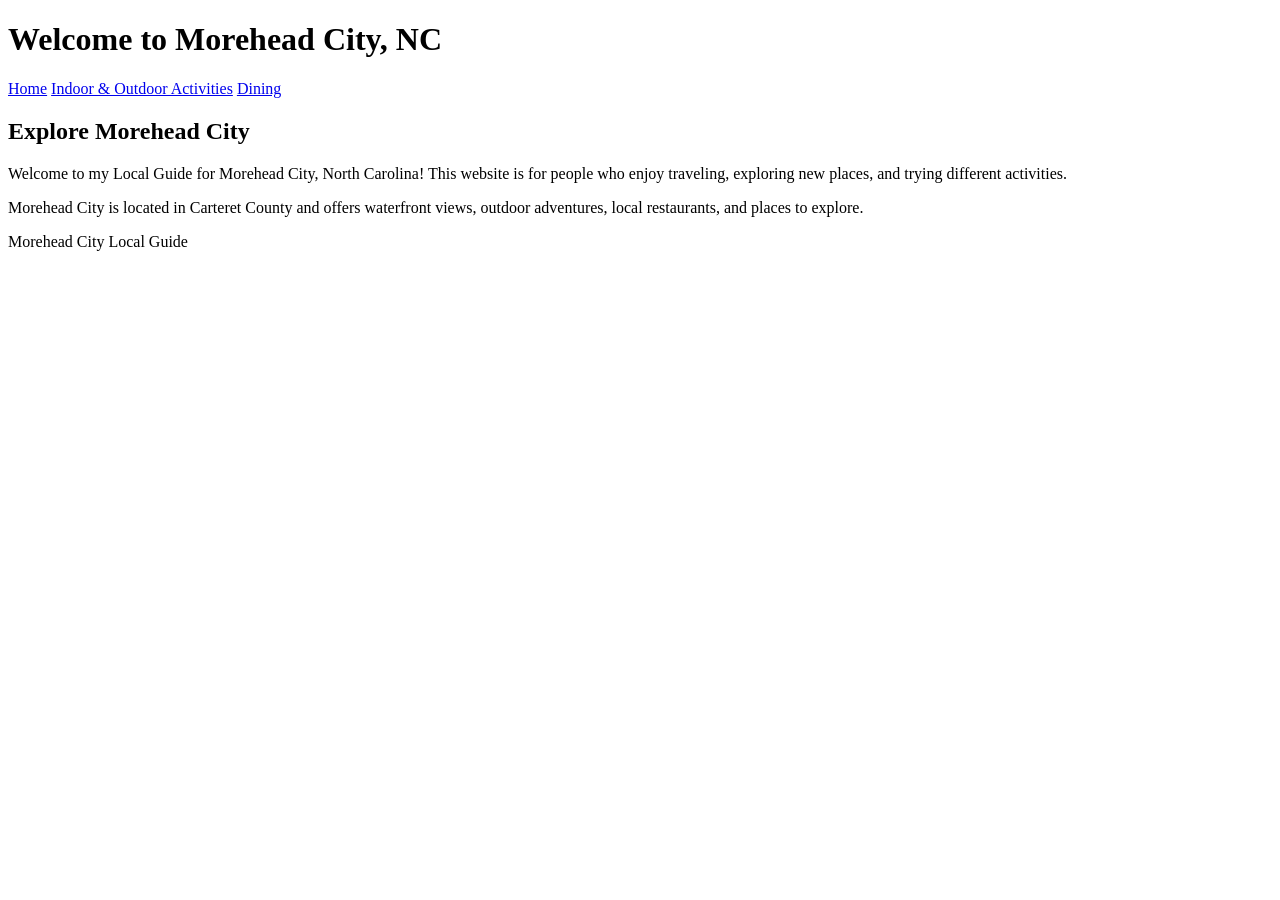
==== index.html @ 03126b9b "Create index.html for Morehead City Local Guide This file serves as the main HTML structure for the " ====
<!DOCTYPE html>
<html lang="en">
<head>
    <meta charset="UTF-8">
    <meta name="viewport" content="width=device-width, initial-scale=1.0">
    <title>Home | Morehead City Local Guide</title>
    <link rel="stylesheet" href="css/style.css">
</head>
<body>

    <header>
        <h1>Welcome to Morehead City, NC</h1>

        <nav>
            <a href="index.html">Home</a>
            <a href="activities.html">Indoor & Outdoor Activities</a>
            <a href="dining.html">Dining</a>
        </nav>
    </header>

    <main>
        <h2>Explore Morehead City</h2>

        <p>
            Welcome to my Local Guide for Morehead City,
            North Carolina! This website is for people who
            enjoy traveling, exploring new places, and
            trying different activities.
        </p>

        <p>
            Morehead City is located in Carteret County
            and offers waterfront views, outdoor adventures,
            local restaurants, and places to explore.
        </p>
    </main>

    <footer>
        <p>Morehead City Local Guide</p>
    </footer>

</body>
</html>
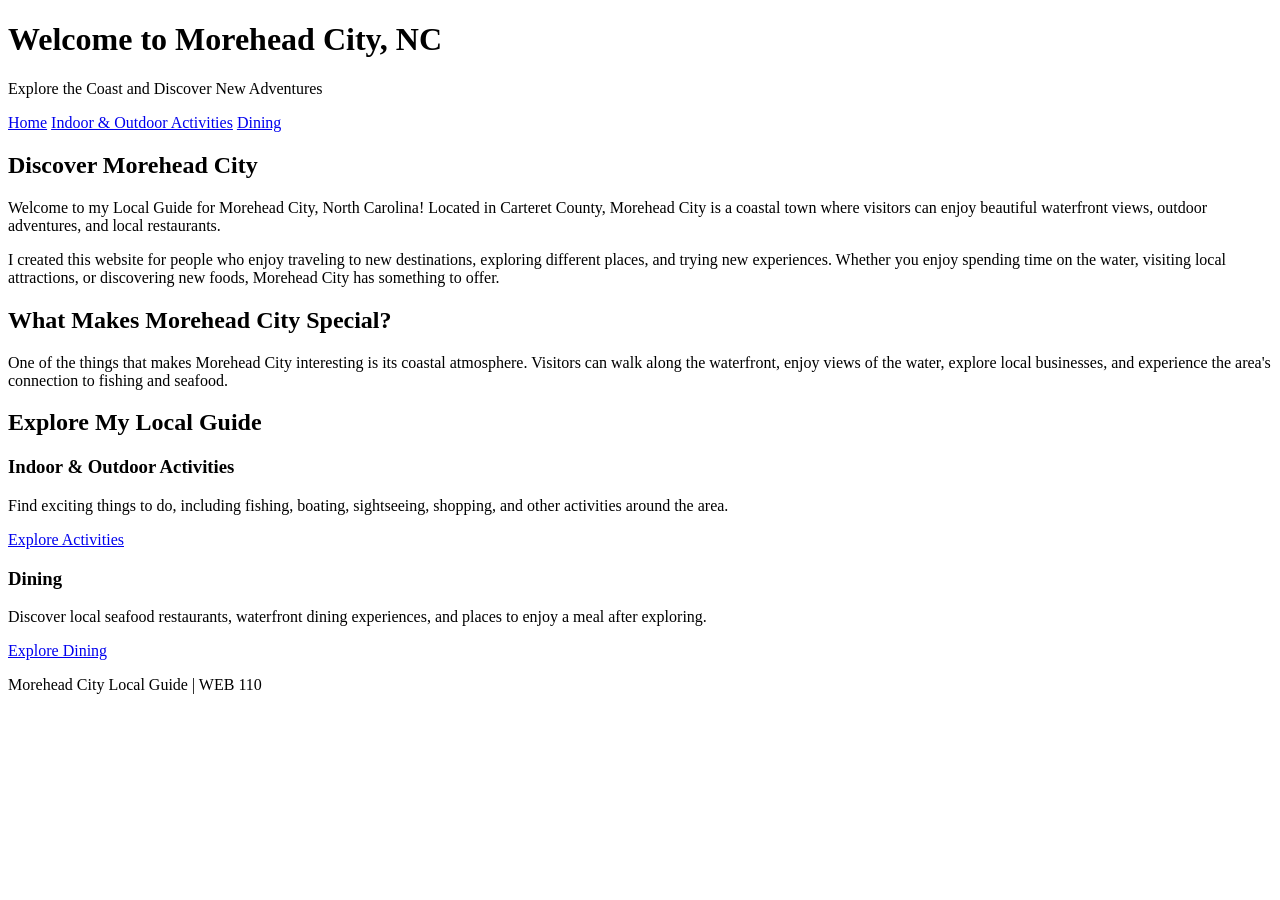
==== commit 860bac99: "Revise index.html for improved content and layout Updated content and structure of the homepage to e" ====
--- a/index.html
+++ b/index.html
@@ -6,12 +6,13 @@
     <title>Home | Morehead City Local Guide</title>
     <link rel="stylesheet" href="css/style.css">
 </head>
+
 <body>
-
     <header>
         <h1>Welcome to Morehead City, NC</h1>
+        <p>Explore the Coast and Discover New Adventures</p>
 
-        <nav>
+        <nav aria-label="Main navigation">
             <a href="index.html">Home</a>
             <a href="activities.html">Indoor & Outdoor Activities</a>
             <a href="dining.html">Dining</a>
@@ -19,25 +20,77 @@
     </header>
 
     <main>
-        <h2>Explore Morehead City</h2>
+        <section>
+            <h2>Discover Morehead City</h2>
 
-        <p>
-            Welcome to my Local Guide for Morehead City,
-            North Carolina! This website is for people who
-            enjoy traveling, exploring new places, and
-            trying different activities.
-        </p>
+            <p>
+                Welcome to my Local Guide for Morehead City,
+                North Carolina! Located in Carteret County,
+                Morehead City is a coastal town where visitors
+                can enjoy beautiful waterfront views, outdoor
+                adventures, and local restaurants.
+            </p>
 
-        <p>
-            Morehead City is located in Carteret County
-            and offers waterfront views, outdoor adventures,
-            local restaurants, and places to explore.
-        </p>
+            <p>
+                I created this website for people who enjoy
+                traveling to new destinations, exploring
+                different places, and trying new experiences.
+                Whether you enjoy spending time on the water,
+                visiting local attractions, or discovering
+                new foods, Morehead City has something to offer.
+            </p>
+        </section>
+
+        <section>
+            <h2>What Makes Morehead City Special?</h2>
+
+            <p>
+                One of the things that makes Morehead City
+                interesting is its coastal atmosphere.
+                Visitors can walk along the waterfront,
+                enjoy views of the water, explore local
+                businesses, and experience the area's
+                connection to fishing and seafood.
+            </p>
+        </section>
+
+        <section>
+            <h2>Explore My Local Guide</h2>
+
+            <div class="featured">
+                <article>
+                    <h3>Indoor & Outdoor Activities</h3>
+
+                    <p>
+                        Find exciting things to do, including
+                        fishing, boating, sightseeing, shopping,
+                        and other activities around the area.
+                    </p>
+
+                    <a href="activities.html">
+                        Explore Activities
+                    </a>
+                </article>
+
+                <article>
+                    <h3>Dining</h3>
+
+                    <p>
+                        Discover local seafood restaurants,
+                        waterfront dining experiences, and
+                        places to enjoy a meal after exploring.
+                    </p>
+
+                    <a href="dining.html">
+                        Explore Dining
+                    </a>
+                </article>
+            </div>
+        </section>
     </main>
 
     <footer>
-        <p>Morehead City Local Guide</p>
+        <p>Morehead City Local Guide | WEB 110</p>
     </footer>
-
 </body>
 </html>
--- a/css/style.css
+++ b/css/style.css
@@ -0,0 +1,3 @@
+/* Morehead City Local Guide
+   Styles will be added in Module 10.
+*/
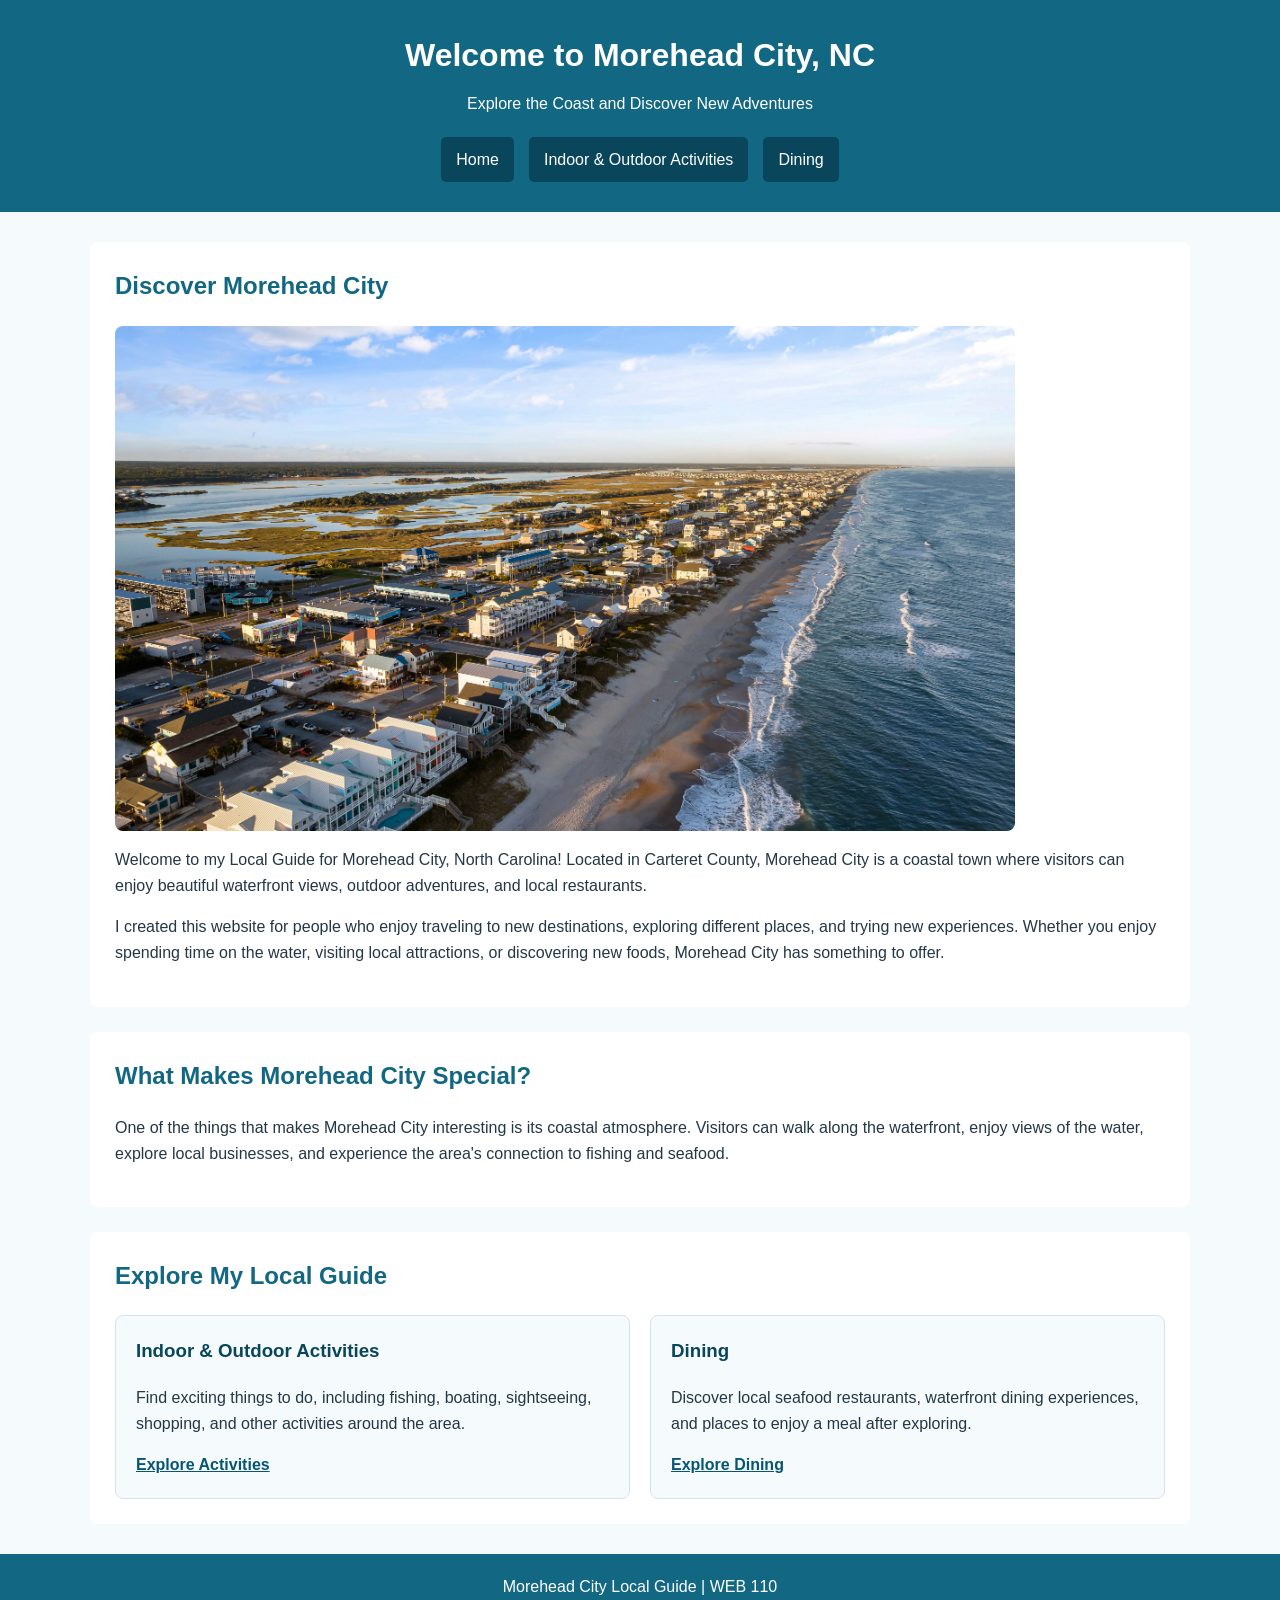
==== commit 0f4ac915: "Add image with description to Morehead City section" ====
--- a/index.html
+++ b/index.html
@@ -22,6 +22,10 @@
     <main>
         <section>
             <h2>Discover Morehead City</h2>
+
+            <img src="images/coastal-beach.jpg"
+     alt="Aerial view of a coastal beach community with houses along the shoreline and ocean waves"
+     width="900">
 
             <p>
                 Welcome to my Local Guide for Morehead City,
--- a/css/style.css
+++ b/css/style.css
@@ -1,3 +1,167 @@
-/* Morehead City Local Guide
-   Styles will be added in Module 10.
-*/
+/* Morehead City Local Guide - Module 10 */
+
+/* General page styling */
+* {
+    box-sizing: border-box;
+}
+
+body {
+    margin: 0;
+    font-family: Arial, Helvetica, sans-serif;
+    background-color: #f5fafc;
+    color: #243746;
+    line-height: 1.6;
+}
+
+/* Header */
+header {
+    background-color: #126782;
+    color: white;
+    text-align: center;
+    padding: 30px 20px;
+}
+
+header h1 {
+    margin: 0;
+    font-size: 2rem;
+}
+
+header p {
+    margin: 10px 0 20px;
+}
+
+/* Navigation using Flexbox */
+nav {
+    display: flex;
+    justify-content: center;
+    flex-wrap: wrap;
+    gap: 15px;
+}
+
+nav a {
+    color: white;
+    text-decoration: none;
+    padding: 10px 15px;
+    border-radius: 5px;
+    background-color: #09465b;
+}
+
+nav a:hover,
+nav a:focus-visible {
+    background-color: #e9d9b7;
+    color: #243746;
+}
+
+/* Main content */
+main {
+    width: 90%;
+    max-width: 1100px;
+    margin: 30px auto;
+}
+
+section {
+    background-color: white;
+    padding: 25px;
+    margin-bottom: 25px;
+    border-radius: 8px;
+}
+
+h2 {
+    color: #126782;
+    margin-top: 0;
+}
+
+h3 {
+    color: #09465b;
+}
+
+/* Links */
+main a {
+    color: #075574;
+    font-weight: bold;
+}
+
+main a:hover {
+    text-decoration: none;
+}
+
+a:focus-visible {
+    outline: 3px solid #b06a16;
+    outline-offset: 3px;
+}
+
+/* Featured content using Flexbox */
+.featured {
+    display: flex;
+    flex-wrap: wrap;
+    gap: 20px;
+}
+
+.featured article {
+    flex: 1 1 250px;
+    background-color: #f5fafc;
+    padding: 20px;
+    border: 1px solid #d3e3e9;
+    border-radius: 8px;
+}
+
+.featured article h3 {
+    margin-top: 0;
+}
+
+/* Images */
+img {
+    display: block;
+    max-width: 100%;
+    height: auto;
+    border-radius: 8px;
+}
+
+/* Footer */
+footer {
+    background-color: #126782;
+    color: white;
+    text-align: center;
+    padding: 20px;
+}
+
+footer p {
+    margin: 0;
+}
+
+/* Responsive design for smaller screens */
+@media (max-width: 600px) {
+    header {
+        padding: 25px 15px;
+    }
+
+    header h1 {
+        font-size: 1.6rem;
+    }
+
+    nav {
+        flex-direction: column;
+        align-items: stretch;
+    }
+
+    nav a {
+        text-align: center;
+    }
+
+    main {
+        width: 95%;
+        margin: 15px auto;
+    }
+
+    section {
+        padding: 18px;
+    }
+
+    .featured {
+        flex-direction: column;
+    }
+
+    .featured article {
+        flex-basis: auto;
+    }
+}
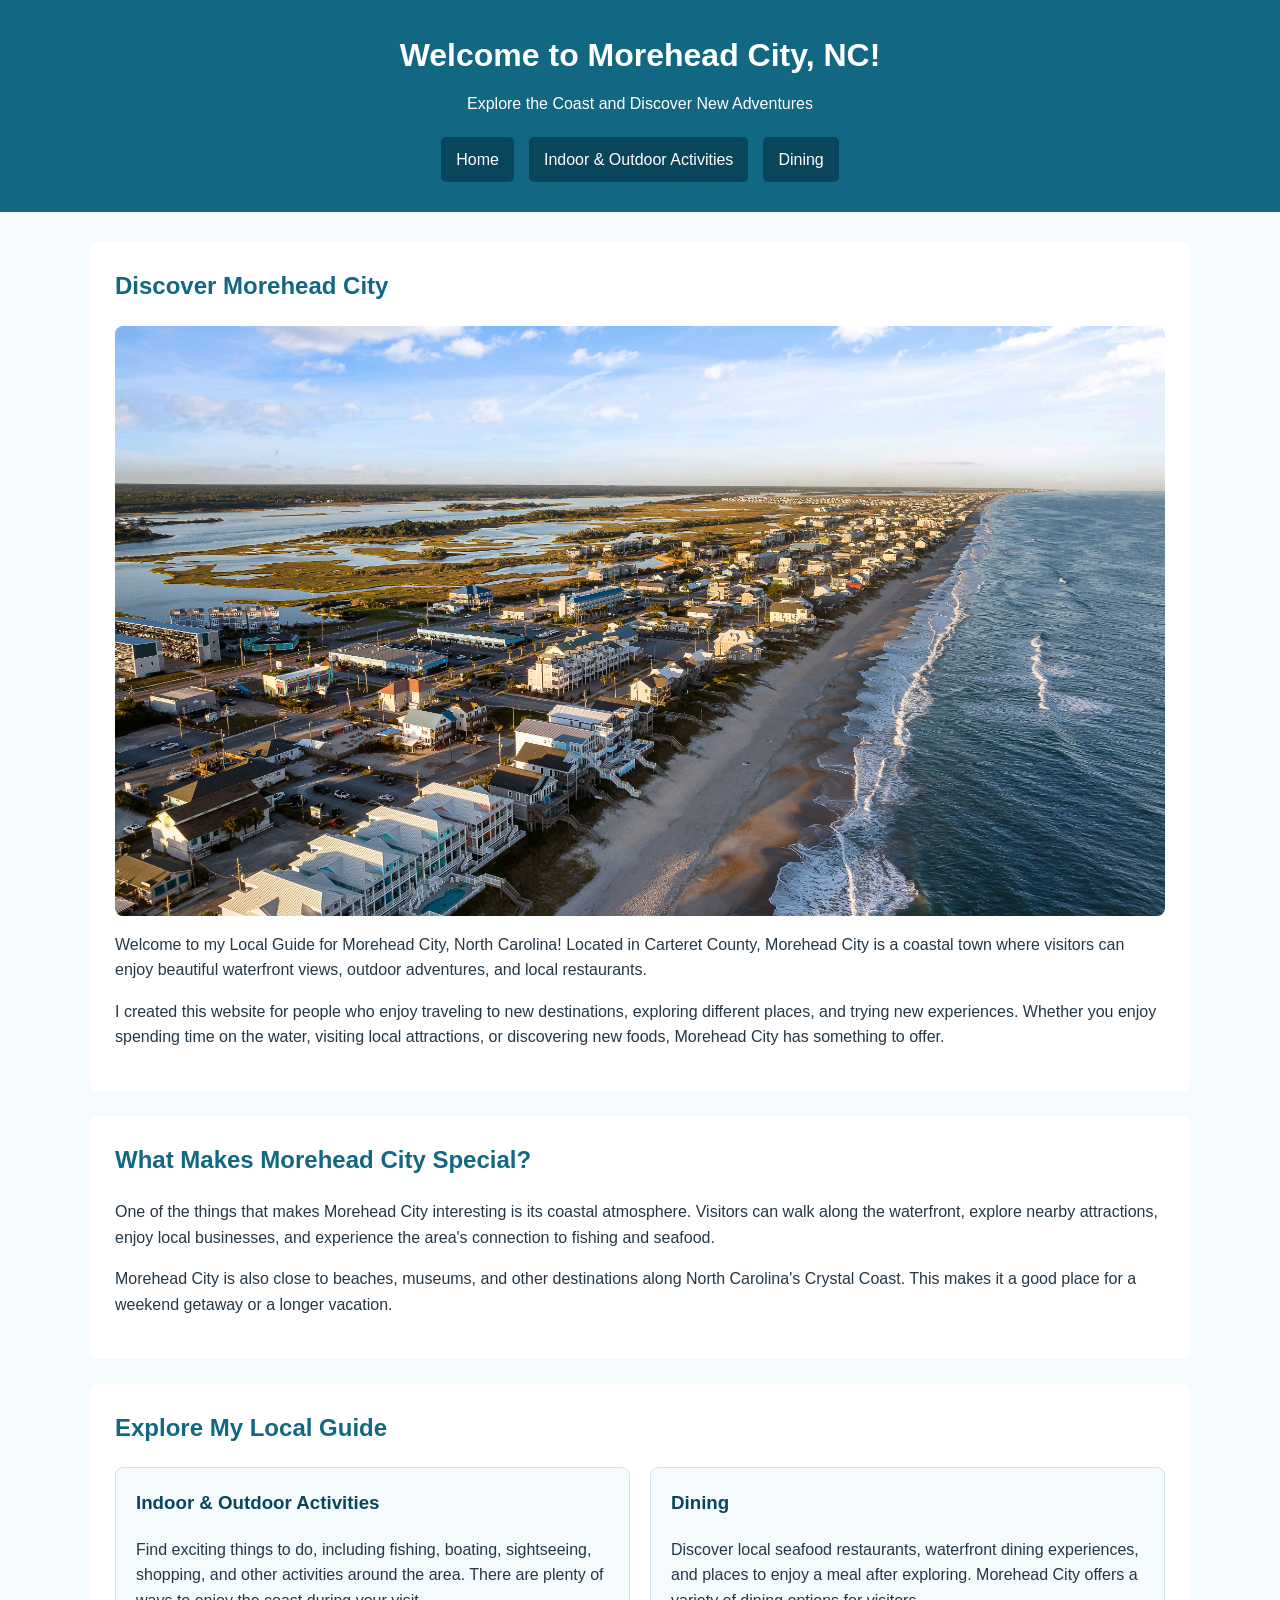
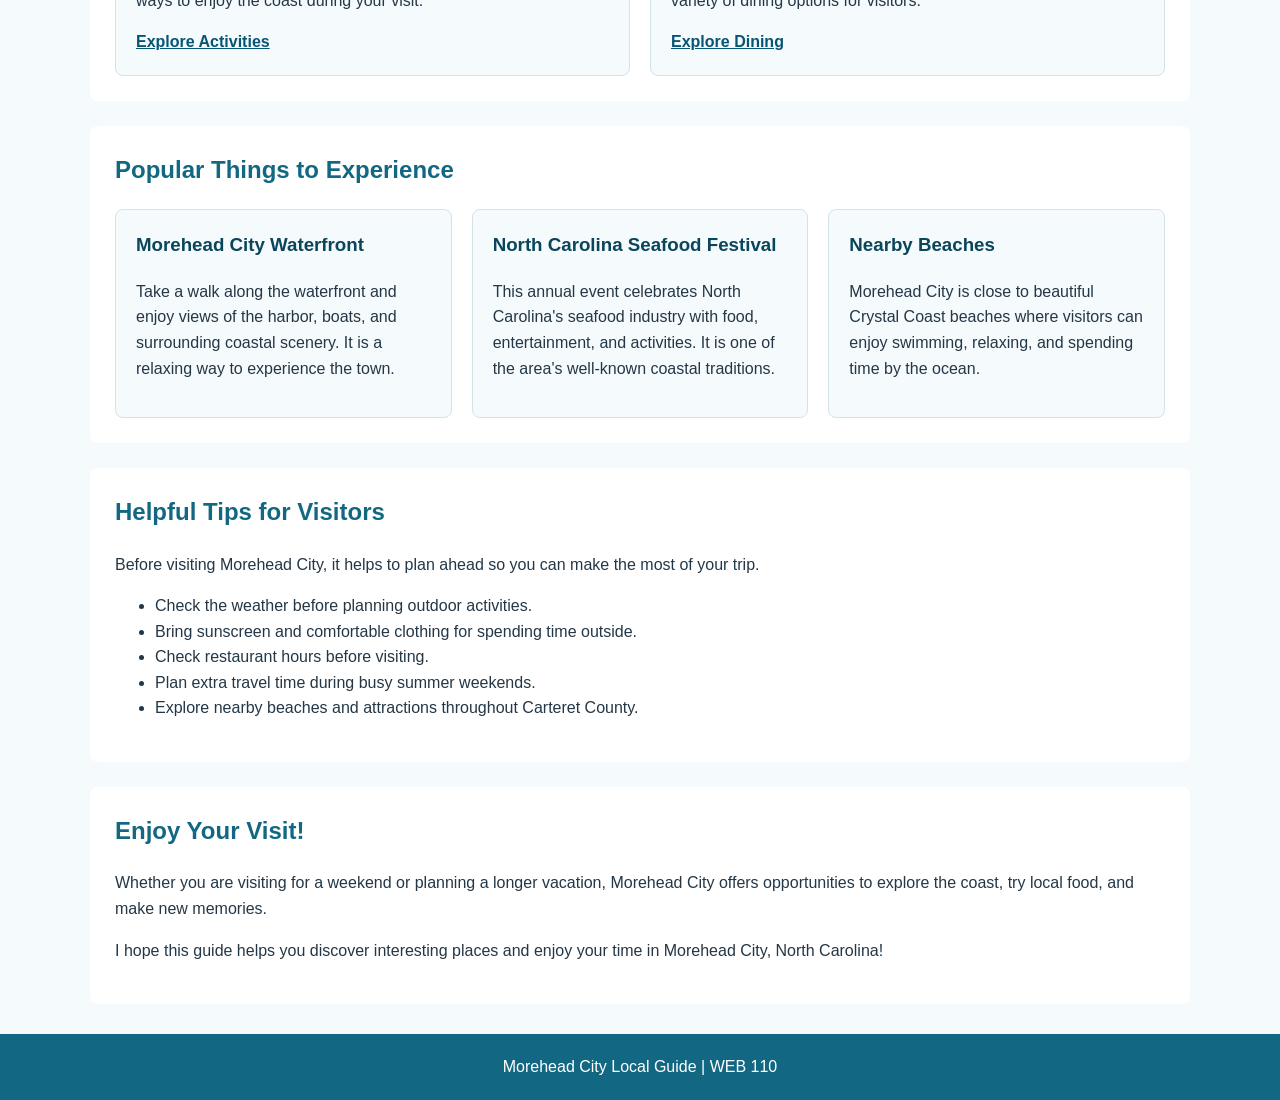
==== commit 33af2abc: "Revise index.html for improved content and layout" ====
--- a/index.html
+++ b/index.html
@@ -3,98 +3,209 @@
 <head>
     <meta charset="UTF-8">
     <meta name="viewport" content="width=device-width, initial-scale=1.0">
+    <meta name="description" content="Explore Morehead City, North Carolina, with a local guide to coastal attractions, activities, restaurants, and visitor tips.">
     <title>Home | Morehead City Local Guide</title>
     <link rel="stylesheet" href="css/style.css">
 </head>
 
 <body>
-    <header>
-        <h1>Welcome to Morehead City, NC</h1>
-        <p>Explore the Coast and Discover New Adventures</p>
-
-        <nav aria-label="Main navigation">
-            <a href="index.html">Home</a>
-            <a href="activities.html">Indoor & Outdoor Activities</a>
-            <a href="dining.html">Dining</a>
-        </nav>
-    </header>
-
-    <main>
-        <section>
-            <h2>Discover Morehead City</h2>
-
-            <img src="images/coastal-beach.jpg"
-     alt="Aerial view of a coastal beach community with houses along the shoreline and ocean waves"
-     width="900">
-
-            <p>
-                Welcome to my Local Guide for Morehead City,
-                North Carolina! Located in Carteret County,
-                Morehead City is a coastal town where visitors
-                can enjoy beautiful waterfront views, outdoor
-                adventures, and local restaurants.
-            </p>
-
-            <p>
-                I created this website for people who enjoy
-                traveling to new destinations, exploring
-                different places, and trying new experiences.
-                Whether you enjoy spending time on the water,
-                visiting local attractions, or discovering
-                new foods, Morehead City has something to offer.
-            </p>
-        </section>
-
-        <section>
-            <h2>What Makes Morehead City Special?</h2>
-
-            <p>
-                One of the things that makes Morehead City
-                interesting is its coastal atmosphere.
-                Visitors can walk along the waterfront,
-                enjoy views of the water, explore local
-                businesses, and experience the area's
-                connection to fishing and seafood.
-            </p>
-        </section>
-
-        <section>
-            <h2>Explore My Local Guide</h2>
-
-            <div class="featured">
-                <article>
-                    <h3>Indoor & Outdoor Activities</h3>
-
-                    <p>
-                        Find exciting things to do, including
-                        fishing, boating, sightseeing, shopping,
-                        and other activities around the area.
-                    </p>
-
-                    <a href="activities.html">
-                        Explore Activities
-                    </a>
-                </article>
-
-                <article>
-                    <h3>Dining</h3>
-
-                    <p>
-                        Discover local seafood restaurants,
-                        waterfront dining experiences, and
-                        places to enjoy a meal after exploring.
-                    </p>
-
-                    <a href="dining.html">
-                        Explore Dining
-                    </a>
-                </article>
-            </div>
-        </section>
-    </main>
-
-    <footer>
-        <p>Morehead City Local Guide | WEB 110</p>
-    </footer>
+
+<header>
+    <h1>Welcome to Morehead City, NC!</h1>
+    <p>Explore the Coast and Discover New Adventures</p>
+
+    <nav aria-label="Main navigation">
+        <a href="index.html" aria-current="page">Home</a>
+        <a href="activities.html">Indoor &amp; Outdoor Activities</a>
+        <a href="dining.html">Dining</a>
+    </nav>
+</header>
+
+<main>
+
+    <section>
+        <h2>Discover Morehead City</h2>
+
+        <img
+            src="images/coastal-beach.jpg"
+            alt="Coastal scenery with houses along the shoreline and ocean views"
+        >
+
+        <p>
+            Welcome to my Local Guide for Morehead City,
+            North Carolina! Located in Carteret County,
+            Morehead City is a coastal town where visitors
+            can enjoy beautiful waterfront views, outdoor
+            adventures, and local restaurants.
+        </p>
+
+        <p>
+            I created this website for people who enjoy
+            traveling to new destinations, exploring
+            different places, and trying new experiences.
+            Whether you enjoy spending time on the water,
+            visiting local attractions, or discovering
+            new foods, Morehead City has something to offer.
+        </p>
+    </section>
+
+    <section>
+        <h2>What Makes Morehead City Special?</h2>
+
+        <p>
+            One of the things that makes Morehead City
+            interesting is its coastal atmosphere.
+            Visitors can walk along the waterfront,
+            explore nearby attractions, enjoy local
+            businesses, and experience the area's
+            connection to fishing and seafood.
+        </p>
+
+        <p>
+            Morehead City is also close to beaches,
+            museums, and other destinations along
+            North Carolina's Crystal Coast.
+            This makes it a good place for a weekend
+            getaway or a longer vacation.
+        </p>
+    </section>
+
+    <section>
+        <h2>Explore My Local Guide</h2>
+
+        <div class="featured">
+
+            <article>
+                <h3>Indoor &amp; Outdoor Activities</h3>
+
+                <p>
+                    Find exciting things to do, including
+                    fishing, boating, sightseeing, shopping,
+                    and other activities around the area.
+                    There are plenty of ways to enjoy
+                    the coast during your visit.
+                </p>
+
+                <a href="activities.html">
+                    Explore Activities
+                </a>
+            </article>
+
+            <article>
+                <h3>Dining</h3>
+
+                <p>
+                    Discover local seafood restaurants,
+                    waterfront dining experiences, and
+                    places to enjoy a meal after exploring.
+                    Morehead City offers a variety of
+                    dining options for visitors.
+                </p>
+
+                <a href="dining.html">
+                    Explore Dining
+                </a>
+            </article>
+
+        </div>
+    </section>
+
+    <section>
+        <h2>Popular Things to Experience</h2>
+
+        <div class="featured">
+
+            <article>
+                <h3>Morehead City Waterfront</h3>
+
+                <p>
+                    Take a walk along the waterfront and
+                    enjoy views of the harbor, boats, and
+                    surrounding coastal scenery. It is
+                    a relaxing way to experience the town.
+                </p>
+            </article>
+
+            <article>
+                <h3>North Carolina Seafood Festival</h3>
+
+                <p>
+                    This annual event celebrates North
+                    Carolina's seafood industry with
+                    food, entertainment, and activities.
+                    It is one of the area's well-known
+                    coastal traditions.
+                </p>
+            </article>
+
+            <article>
+                <h3>Nearby Beaches</h3>
+
+                <p>
+                    Morehead City is close to beautiful
+                    Crystal Coast beaches where visitors
+                    can enjoy swimming, relaxing,
+                    and spending time by the ocean.
+                </p>
+            </article>
+
+        </div>
+    </section>
+
+    <section>
+        <h2>Helpful Tips for Visitors</h2>
+
+        <p>
+            Before visiting Morehead City, it helps
+            to plan ahead so you can make the most
+            of your trip.
+        </p>
+
+        <ul>
+            <li>
+                Check the weather before planning
+                outdoor activities.
+            </li>
+            <li>
+                Bring sunscreen and comfortable
+                clothing for spending time outside.
+            </li>
+            <li>
+                Check restaurant hours before visiting.
+            </li>
+            <li>
+                Plan extra travel time during busy
+                summer weekends.
+            </li>
+            <li>
+                Explore nearby beaches and attractions
+                throughout Carteret County.
+            </li>
+        </ul>
+    </section>
+
+    <section>
+        <h2>Enjoy Your Visit!</h2>
+
+        <p>
+            Whether you are visiting for a weekend
+            or planning a longer vacation, Morehead City
+            offers opportunities to explore the coast,
+            try local food, and make new memories.
+        </p>
+
+        <p>
+            I hope this guide helps you discover
+            interesting places and enjoy your time
+            in Morehead City, North Carolina!
+        </p>
+    </section>
+
+</main>
+
+<footer>
+    <p>Morehead City Local Guide | WEB 110</p>
+</footer>
+
 </body>
 </html>
